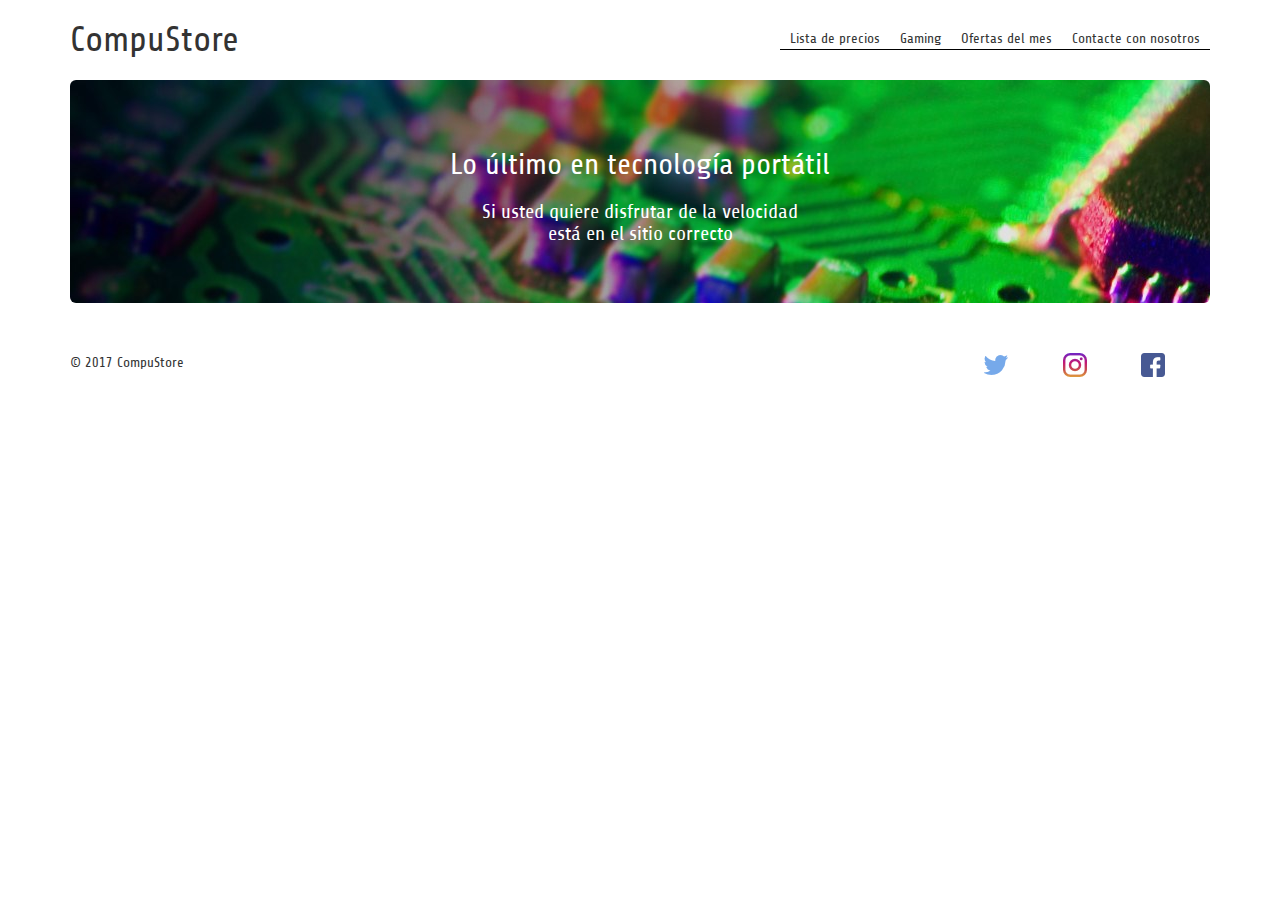
==== index.html @ b675bf7d "probando git hub" ====
<!DOCTYPE html>
<html>
<head>

  <meta charset="utf-8">
  <title>CompuStore</title>
  <link href="bootstrap.css" rel="stylesheet">
  <link href="bootstrap-theme.css" rel="stylesheet">
  <link href="https://fonts.googleapis.com/css?family=Share" rel="stylesheet">
  <link rel="stylesheet" type="text/css" href="main.css">

</head>

<body>

  <header class="container">
    <div class="row">
      <h1 class="col-sm-8">
        CompuStore
      </h1>
      <nav class="col-sm-8">
        <p>
          Lista de precios
        </p>
        <p>
          Gaming
        </p>
        <p>
          Ofertas del mes
        </p>
        <p>
          Contacte con nosotros
        </p>
      </nav>
    </div>
  </header>

  <section class="container">
    <div class="jumbotron">
      <div class="row text-center">
        <h2>Lo último en tecnología portátil</h2>
        <h3>Si usted quiere disfrutar de la velocidad <br>está en el sitio correcto</h3>
      </div>
    </div>
  </section>

  <footer class="container">
    <div class="row">
      <p class="col-sm-2">&copy; 2017 CompuStore</p>
      <ul class="col-sm-10">
        <li class="col-sm-1">
      <img src="icons/facebook.png">
        </li>
        <li class="col-sm-1">
      <img src="icons/instagram.png">
        </li>
        <li class="col-sm-1">
      <img src="icons/twitter.png">
        </li>
      </ul>
  </footer>

  </body>
  </html>
---- main.css ----
body {
  font-family: 'Share', Helvetica, serif;
}

header {
  padding: 20px 0 20px 0;
}

header .row {
  display: flex;
  align-items: center;
}

header nav {
  display: flex;
  justify-content: flex-end;
}

header h1 {
  margin: 0;
}

header p {
  border-bottom: 1px solid black;
  padding: 0 10px 0 10px;
  margin: 0;
}

.jumbotron {
  background-image: url('jumbotron.jpg');
}

.jumbotron h2 {
  font-size: 30px;
  color: white;
}

.jumbotron h3 {
  font-size: 20px;
  color: white;
}

footer p {
  padding: 0 20px;
  margin: 20px 0 20px 0;
}

footer ul.col-sm-10 {
  list-style: none;
  margin: 0;
}

footer li.col-sm-1 {
  padding: 0;
  float: right;
}

img {
  display: inline-flex;
  justify-content: flex-end;
  padding: 0 10px;
  margin: 20px 0 20px 0;
}
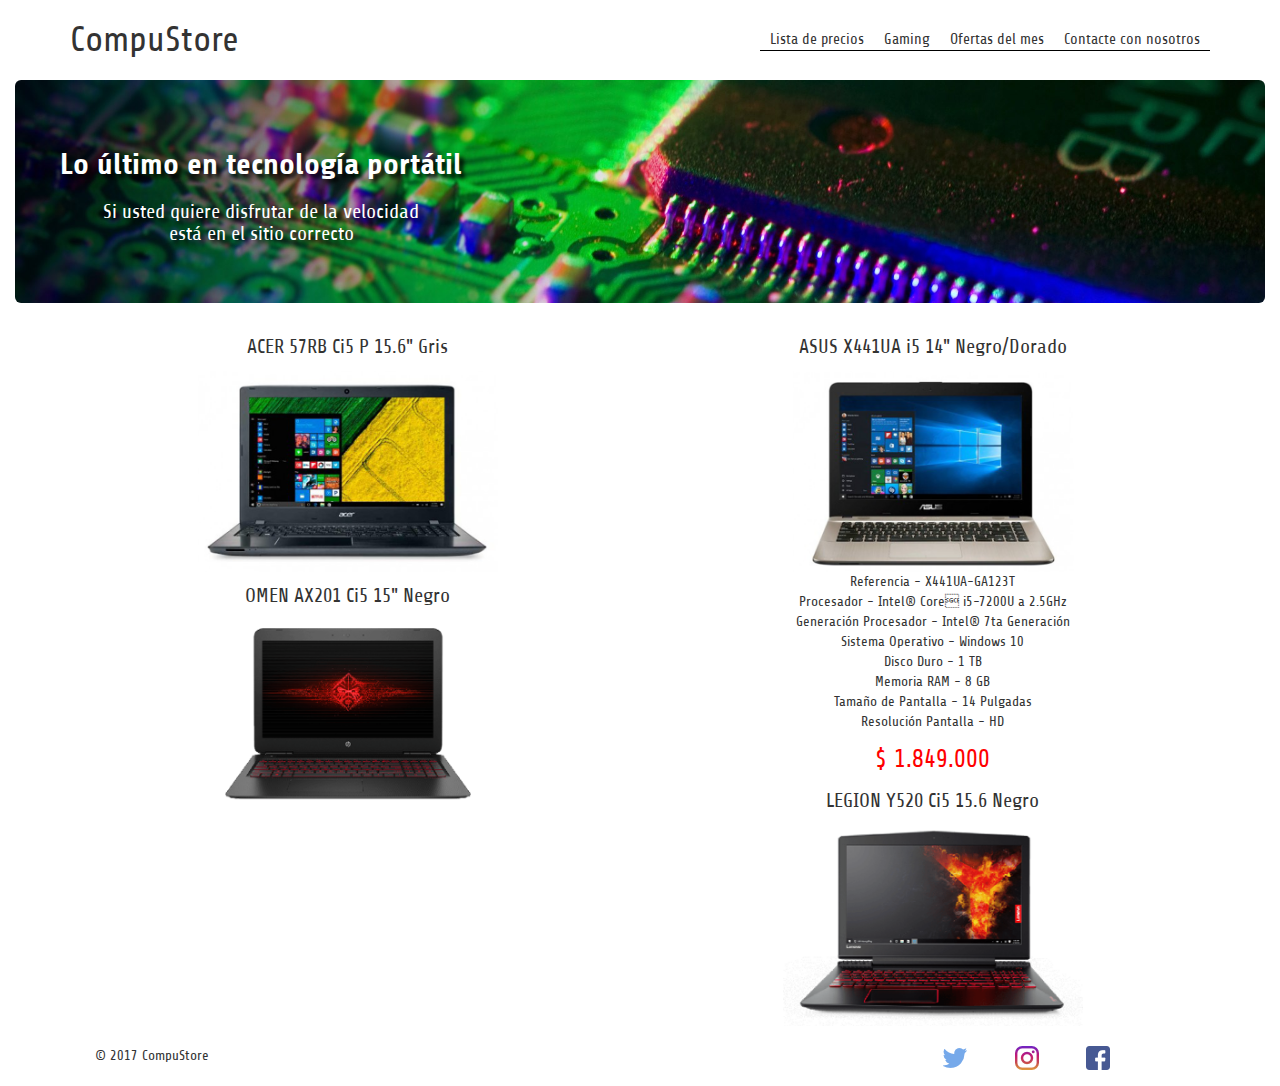
==== commit 3b498e4d: "Nuevos cambios" ====
--- a/index.html
+++ b/index.html
@@ -15,10 +15,10 @@
 
   <header class="container">
     <div class="row">
-      <h1 class="col-sm-8">
+      <h1 class="col-sm-6">
         CompuStore
       </h1>
-      <nav class="col-sm-8">
+      <nav class="col-sm-6">
         <p>
           Lista de precios
         </p>
@@ -35,7 +35,7 @@
     </div>
   </header>
 
-  <section class="container">
+  <section class="container-fluid">
     <div class="jumbotron">
       <div class="row text-center">
         <h2>Lo último en tecnología portátil</h2>
@@ -44,20 +44,55 @@
     </div>
   </section>
 
+  <section class="container">
+    <div class="row">
+
+      <figure class="col-sm-6" id="laptops"> <!--Primera columna de laptops-->
+        <p id="modelo">ACER 57RB Ci5 P 15.6" Gris</p>
+        <img src="laptops/acer.png" class="center-block img-responsive" id="laptops">
+        <p></p>
+        <p id="modelo">OMEN AX201 Ci5 15" Negro</p>
+        <img src="laptops/omen.png" class="center-block img-responsive" id="laptops">
+      </figure>
+
+      <figure class="col-sm-6" id="laptops"> <!--Segunda columna de laptops-->
+        <p id="modelo">ASUS X441UA i5 14" Negro/Dorado</p>
+        <img src="laptops/asus.png" class="center-block img-responsive" id="laptops">
+        <p>
+          Referencia -	X441UA-GA123T<br>
+          Procesador -	Intel® Core i5-7200U a 2.5GHz<br>
+          Generación Procesador -	Intel® 7ta Generación<br>
+          Sistema Operativo -	Windows 10<br>
+          Disco Duro - 1 TB<br>
+          Memoria RAM -	8 GB<br>
+          Tamaño de Pantalla - 14 Pulgadas<br>
+          Resolución Pantalla -	HD<br>
+        </p>
+        <p id="precio">$ 1.849.000</p>
+        <p id="modelo">LEGION Y520 Ci5 15.6 Negro</p>
+        <img src="laptops/legion.png" class="center-block img-responsive" id="laptops">
+      </figure>
+
+    </div>
+  </section>
+
   <footer class="container">
     <div class="row">
-      <p class="col-sm-2">&copy; 2017 CompuStore</p>
-      <ul class="col-sm-10">
-        <li class="col-sm-1">
-      <img src="icons/facebook.png">
+
+      <p class="col-sm-2" id="copyright">&copy; 2017 CompuStore</p>
+
+      <ul class="col-sm-9" id="listaderedes">
+        <li class="col-sm-1" id="redes">
+          <img src="icons/facebook.png" id="redes">
         </li>
-        <li class="col-sm-1">
-      <img src="icons/instagram.png">
+        <li class="col-sm-1" id="redes">
+          <img src="icons/instagram.png" id="redes">
         </li>
-        <li class="col-sm-1">
-      <img src="icons/twitter.png">
+        <li class="col-sm-1" id="redes">
+          <img src="icons/twitter.png" id="redes">
         </li>
       </ul>
+
   </footer>
 
   </body>
--- a/main.css
+++ b/main.css
@@ -21,16 +21,23 @@
 }
 
 header p {
+  font-size: 15px;
   border-bottom: 1px solid black;
   padding: 0 10px 0 10px;
   margin: 0;
 }
 
 .jumbotron {
+  display: flex;
+  align-items: center;
   background-image: url('jumbotron.jpg');
+  color: white;
+  background-size: cover;
+  text-shadow: 4px 4px 4px #000000;
 }
 
 .jumbotron h2 {
+  font-weight: bold;
   font-size: 30px;
   color: white;
 }
@@ -40,24 +47,49 @@
   color: white;
 }
 
-footer p {
-  padding: 0 20px;
-  margin: 20px 0 20px 0;
+figure p#modelo {
+  text-align: center;
+  font-size: 20px;
 }
 
-footer ul.col-sm-10 {
-  list-style: none;
-  margin: 0;
+figure p#precio {
+  font-size: 25px;
+  color: red;
 }
 
-footer li.col-sm-1 {
+figure p {
+  text-align: center;
+}
+
+img#laptops {
+  display: block;
+  width: 300px;
+  border: 0 0 0 0;
+}
+
+footer p#copyright {
+  padding: 0 20px;
+  margin-top: 20px;
+  margin-left: 20px;
+  margin-right: 0px;
+  margin-bottom: 20px;
+}
+
+footer ul#listaderedes {
+  list-style: none;
+  margin-right: 20px;
+  padding-left: 20px;
+  padding-right: 0;
+}
+
+footer li#redes {
   padding: 0;
   float: right;
 }
 
-img {
+img#redes {
   display: inline-flex;
   justify-content: flex-end;
   padding: 0 10px;
-  margin: 20px 0 20px 0;
+  margin: 20px 0 0 0;
 }
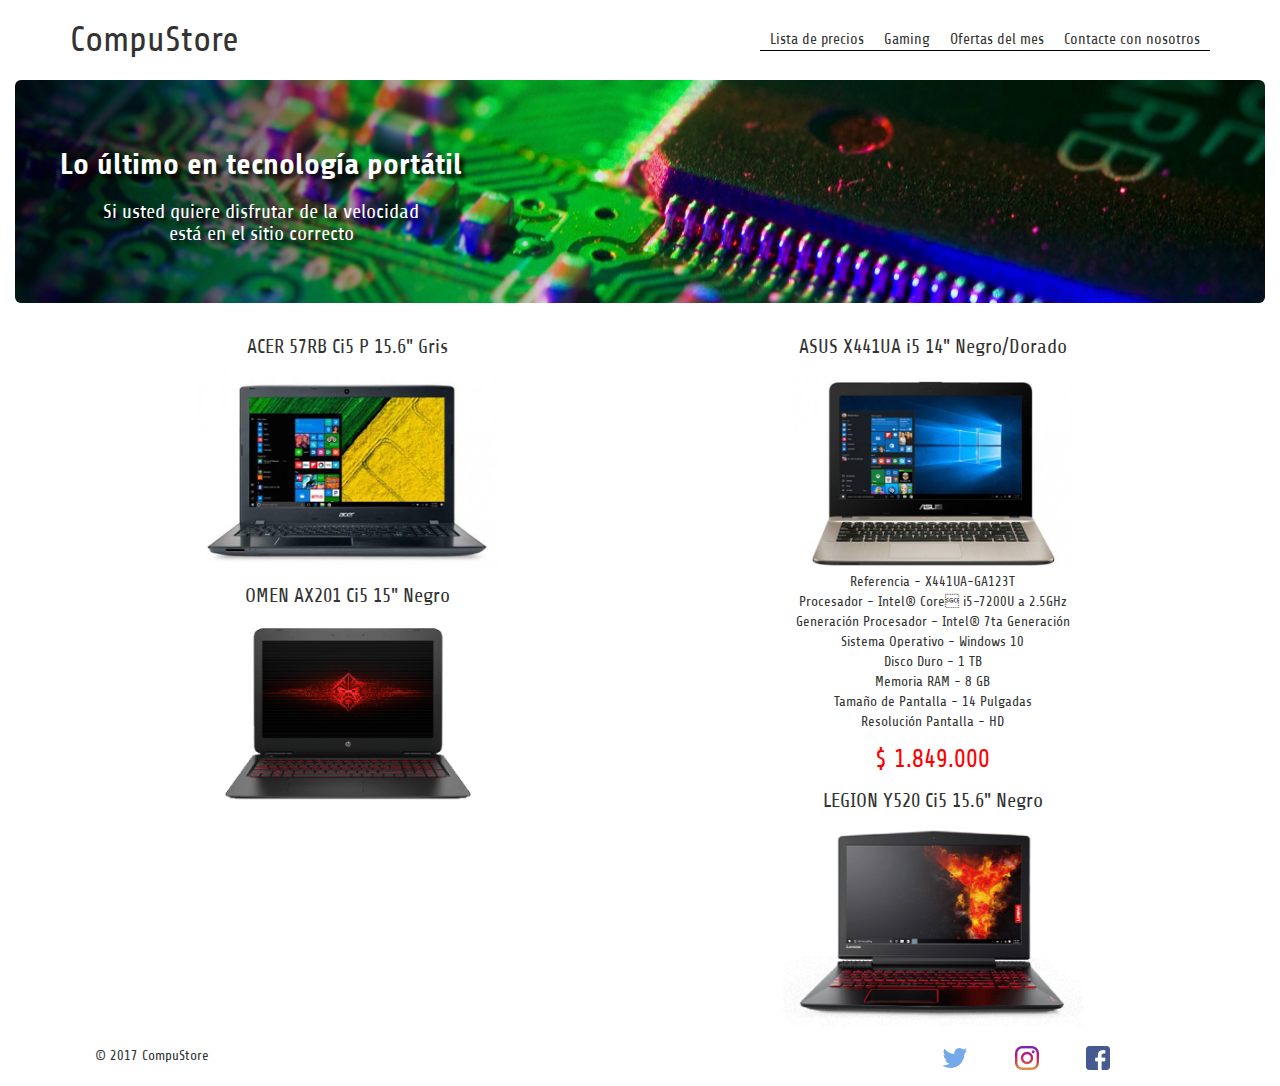
==== commit 840d6ab9: "Nuevos cambios" ====
--- a/index.html
+++ b/index.html
@@ -69,7 +69,7 @@
           Resolución Pantalla -	HD<br>
         </p>
         <p id="precio">$ 1.849.000</p>
-        <p id="modelo">LEGION Y520 Ci5 15.6 Negro</p>
+        <p id="modelo">LEGION Y520 Ci5 15.6" Negro</p>
         <img src="laptops/legion.png" class="center-block img-responsive" id="laptops">
       </figure>
 
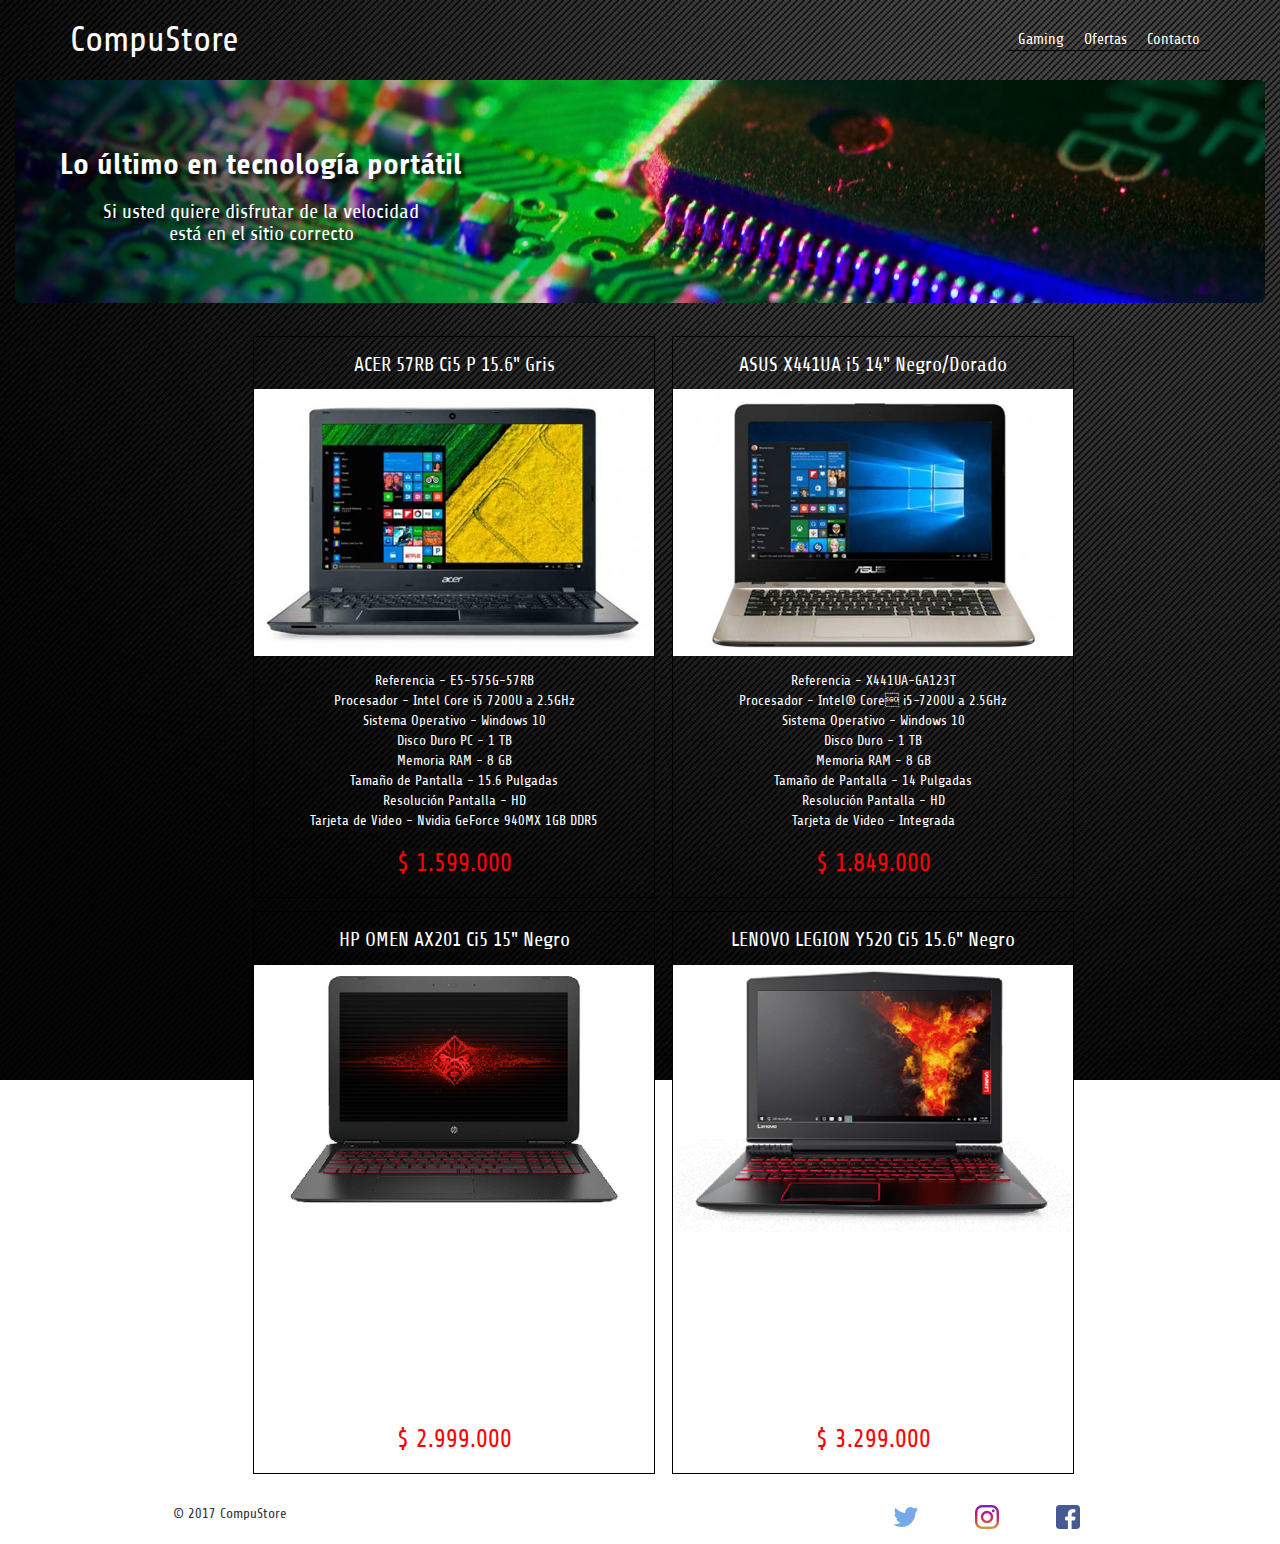
==== commit 0aeb6c2e: "140717" ====
--- a/index.html
+++ b/index.html
@@ -1,5 +1,5 @@
 <!DOCTYPE html>
-<html>
+<html lang="es">
 <head>
 
   <meta charset="utf-8">
@@ -8,6 +8,7 @@
   <link href="bootstrap-theme.css" rel="stylesheet">
   <link href="https://fonts.googleapis.com/css?family=Share" rel="stylesheet">
   <link rel="stylesheet" type="text/css" href="main.css">
+  <!--<link rel="stylesheet" href="/css/media-responsive.css">-->
 
 </head>
 
@@ -20,16 +21,13 @@
       </h1>
       <nav class="col-sm-6">
         <p>
-          Lista de precios
-        </p>
-        <p>
           Gaming
         </p>
         <p>
-          Ofertas del mes
+          Ofertas
         </p>
         <p>
-          Contacte con nosotros
+          Contacto
         </p>
       </nav>
     </div>
@@ -46,31 +44,75 @@
 
   <section class="container">
     <div class="row">
-
-      <figure class="col-sm-6" id="laptops"> <!--Primera columna de laptops-->
+      <div class="col-sm-2">
+      </div>
+      <figure class="col-sm-push-6" id="laptops"> <!--Primera columna de laptops-->
         <p id="modelo">ACER 57RB Ci5 P 15.6" Gris</p>
         <img src="laptops/acer.png" class="center-block img-responsive" id="laptops">
-        <p></p>
-        <p id="modelo">OMEN AX201 Ci5 15" Negro</p>
-        <img src="laptops/omen.png" class="center-block img-responsive" id="laptops">
+        <p>
+          Referencia -	E5-575G-57RB<br>
+          Procesador -	Intel Core i5 7200U a 2.5GHz<br>
+          Sistema Operativo -	Windows 10<br>
+          Disco Duro PC -	1 TB<br>
+          Memoria RAM -	8 GB<br>
+          Tamaño de Pantalla - 15.6 Pulgadas<br>
+          Resolución Pantalla -	HD<br>
+          Tarjeta de Video -	Nvidia GeForce 940MX 1GB DDR5
+        </p>
+        <p id="precio">$ 1.599.000</p>
       </figure>
 
-      <figure class="col-sm-6" id="laptops"> <!--Segunda columna de laptops-->
+      <figure class="col-sm-push-6" id="laptops"> <!--Segunda columna de laptops-->
         <p id="modelo">ASUS X441UA i5 14" Negro/Dorado</p>
         <img src="laptops/asus.png" class="center-block img-responsive" id="laptops">
         <p>
           Referencia -	X441UA-GA123T<br>
           Procesador -	Intel® Core i5-7200U a 2.5GHz<br>
-          Generación Procesador -	Intel® 7ta Generación<br>
           Sistema Operativo -	Windows 10<br>
           Disco Duro - 1 TB<br>
           Memoria RAM -	8 GB<br>
           Tamaño de Pantalla - 14 Pulgadas<br>
           Resolución Pantalla -	HD<br>
+          Tarjeta de Video -	Integrada
         </p>
         <p id="precio">$ 1.849.000</p>
-        <p id="modelo">LEGION Y520 Ci5 15.6" Negro</p>
+      </figure>
+
+
+
+      <figure class="col-sm-pull-6" id="laptops">
+        <p id="modelo">HP OMEN AX201 Ci5 15" Negro</p>
+        <img src="laptops/omen.png"  class="center-block img-responsive" id="laptops">
+        <p>
+          Referencia - 15-AX201LA<br>
+          Procesador - INTEL Core i5 7300HQ QC a 2.5GHz<br>
+          Sistema Operativo - Windows 10 Home<br>
+          Tarjeta Gráfica - Nvidia GeForce GTX 1050 GDDR5 de 4GB<br>
+          Disco Duro - 1TB<br>
+          Memoria RAM - 8 GB<br>
+          Tamaño de Pantalla - 15.6"<br>
+          Resolución Pantalla - Full HD
+        </p>
+        <p id="precio">$ 2.999.000</p>
+      </figure>
+
+      <div class="col-sm-2">
+      </div>
+
+      <figure class="col-sm-pull-6" id="laptops">
+        <p id="modelo">LENOVO LEGION Y520 Ci5 15.6" Negro</p>
         <img src="laptops/legion.png" class="center-block img-responsive" id="laptops">
+        <p>
+          Referencia - Y520-15IKBN<br>
+          Procesador - INTEL Core i5 7300HQ a 3.5GHz<br>
+          Sistema Operativo - Windows 10 Home<br>
+          Tarjeta Gráfica - Nvidia GeForce GTX 1060 GDDR5 de 3GB<br>
+          Disco Duro - 1TB<br>
+          Memoria RAM - 8 GB<br>
+          Tamaño de Pantalla - 15.6"<br>
+          Resolución Pantalla - Full HD
+        </p>
+        <p id="precio">$ 3.299.000</p>
       </figure>
 
     </div>
@@ -78,17 +120,22 @@
 
   <footer class="container">
     <div class="row">
+      <div class="col-sm-1">
+      </div>
 
-      <p class="col-sm-2" id="copyright">&copy; 2017 CompuStore</p>
+      <p class="col-xs-5" id="copyright">&copy; 2017 CompuStore</p>
 
-      <ul class="col-sm-9" id="listaderedes">
-        <li class="col-sm-1" id="redes">
+      <div class="col-sm-3">
+      </div>
+
+      <ul class="col-sm-5" id="listaderedes">
+        <li class="col-sm-2" id="redes">
           <img src="icons/facebook.png" id="redes">
         </li>
-        <li class="col-sm-1" id="redes">
+        <li class="col-sm-2" id="redes">
           <img src="icons/instagram.png" id="redes">
         </li>
-        <li class="col-sm-1" id="redes">
+        <li class="col-sm-2" id="redes">
           <img src="icons/twitter.png" id="redes">
         </li>
       </ul>
--- a/main.css
+++ b/main.css
@@ -1,5 +1,7 @@
+
 body {
   font-family: 'Share', Helvetica, serif;
+  background: url('background.jpeg') no-repeat fixed;
 }
 
 header {
@@ -18,13 +20,16 @@
 
 header h1 {
   margin: 0;
+  color: white;
 }
 
 header p {
   font-size: 15px;
   border-bottom: 1px solid black;
+  border right: 0.5px solid black;
   padding: 0 10px 0 10px;
   margin: 0;
+  color: white;
 }
 
 .jumbotron {
@@ -50,35 +55,49 @@
 figure p#modelo {
   text-align: center;
   font-size: 20px;
+  color: white;
+  margin-top: 14px;
+}
+
+figure {
+  display: inline-block;
 }
 
 figure p#precio {
   font-size: 25px;
   color: red;
+  padding: 5px;
+}
+
+figure#laptops {
+  border: 1px solid black;
+  margin: 3px 10px 10px 3px;
+  justify-content: center;
 }
 
 figure p {
   text-align: center;
+  color: white;
 }
 
 img#laptops {
   display: block;
-  width: 300px;
-  border: 0 0 0 0;
+  width: 400px;
+  margin-bottom: 15px;
 }
 
 footer p#copyright {
   padding: 0 20px;
   margin-top: 20px;
-  margin-left: 20px;
-  margin-right: 0px;
+  margin-left: 0;
+  margin-right: 0;
   margin-bottom: 20px;
 }
 
 footer ul#listaderedes {
   list-style: none;
-  margin-right: 20px;
-  padding-left: 20px;
+  margin-right: 0;
+  padding-left: 0;
   padding-right: 0;
 }
 
@@ -93,3 +112,15 @@
   padding: 0 10px;
   margin: 20px 0 0 0;
 }
+
+@media (min-width: 720px) {
+  header.p {
+    display: inline-flex;
+  }
+}
+
+@media (min-width: 720px) {
+  .jumbotron {
+
+  }
+}
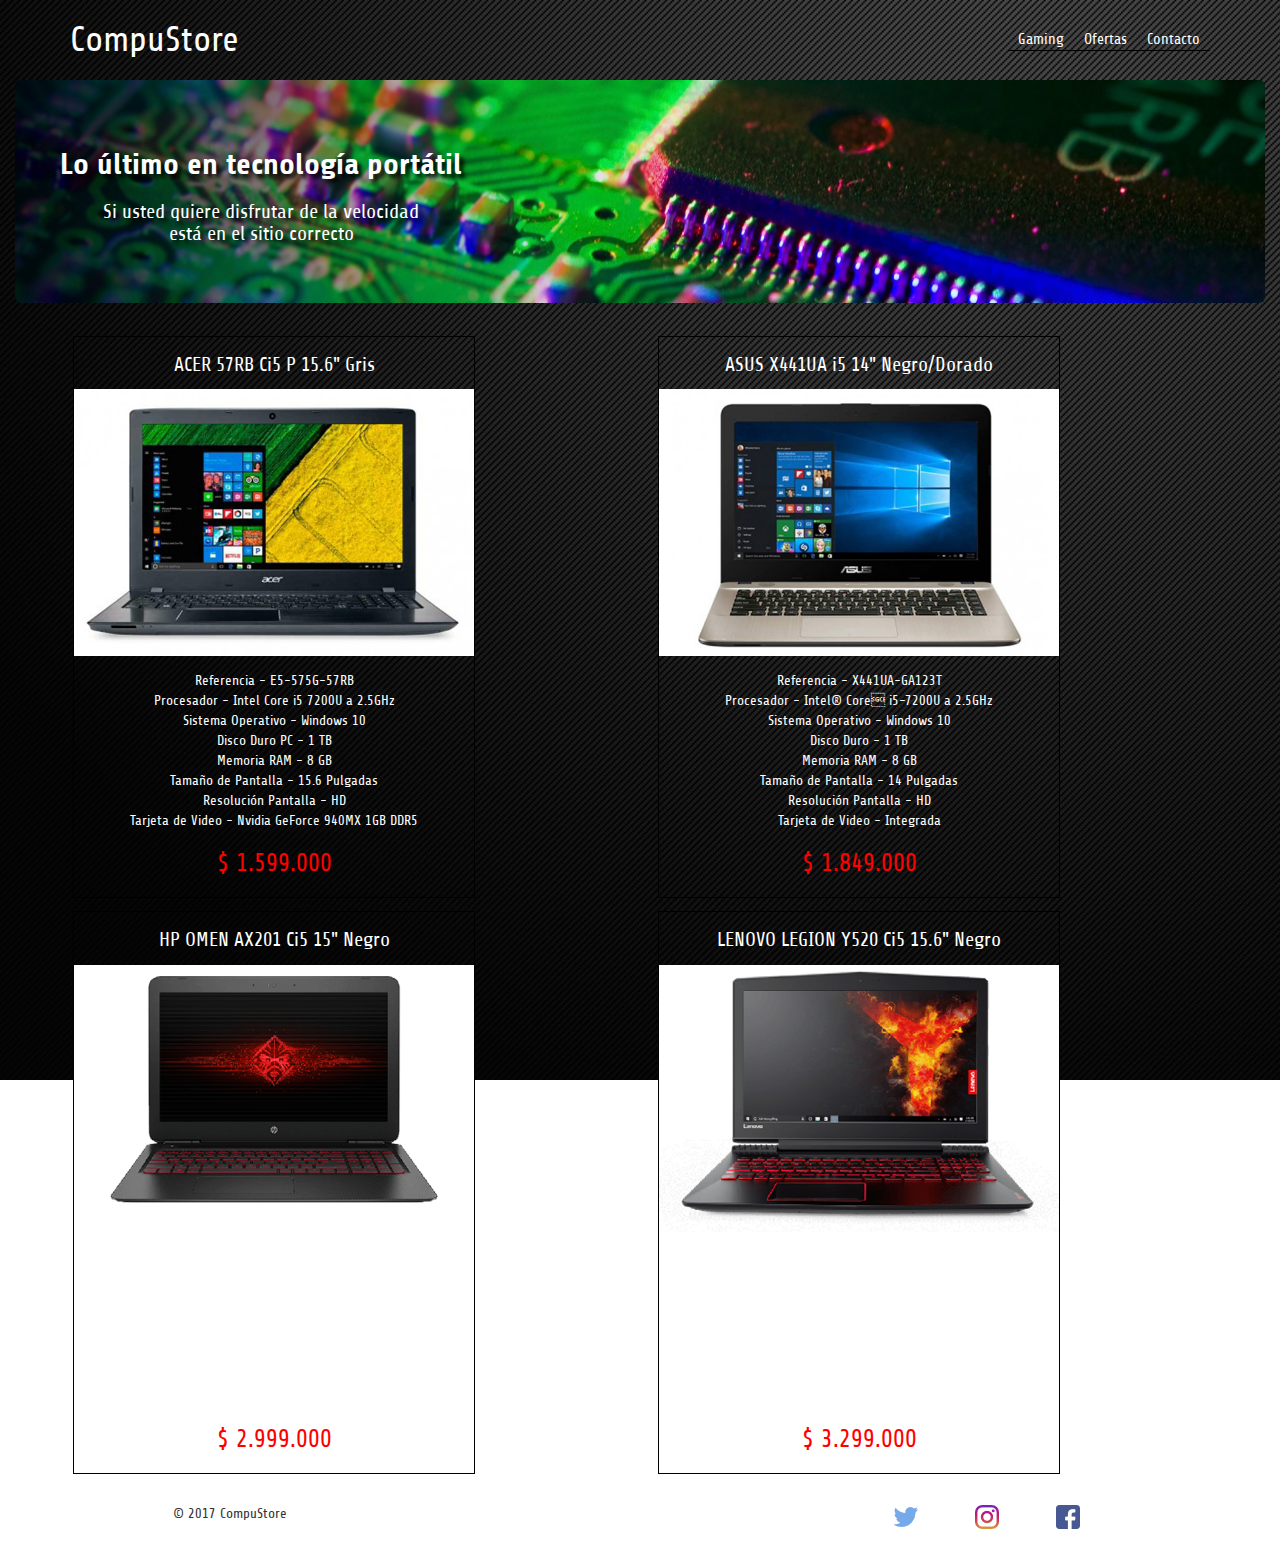
==== commit 52477790: "e" ====
--- a/index.html
+++ b/index.html
@@ -44,24 +44,32 @@
 
   <section class="container">
     <div class="row">
-      <div class="col-sm-2">
+      <!-- <div class="col-sm-2">   
+      ACA ESTE DIV NO ESTA HACIENDO NADA, ESTA VACIO
+      </div> -->
+
+
+      <!-- LAS COLUMNAS SE UTLIZAN DE ESTA FORMA PARA QUE SEA DINAMICO SEGUN LA PANTALLA -->
+      <div class="col-lg-6 col-md-6 col-sm-12 col-xs-12">
+        <figure class="col-sm-push-2" id="laptops"> <!--Primera columna de laptops-->
+          <p id="modelo">ACER 57RB Ci5 P 15.6" Gris</p>
+          <img src="laptops/acer.png" class="center-block img-responsive" id="laptops">
+          <p>
+            Referencia -	E5-575G-57RB<br>
+            Procesador -	Intel Core i5 7200U a 2.5GHz<br>
+            Sistema Operativo -	Windows 10<br>
+            Disco Duro PC -	1 TB<br>
+            Memoria RAM -	8 GB<br>
+            Tamaño de Pantalla - 15.6 Pulgadas<br>
+            Resolución Pantalla -	HD<br>
+            Tarjeta de Video -	Nvidia GeForce 940MX 1GB DDR5
+          </p>
+          <p id="precio">$ 1.599.000</p>
+        </figure>
       </div>
-      <figure class="col-sm-push-6" id="laptops"> <!--Primera columna de laptops-->
-        <p id="modelo">ACER 57RB Ci5 P 15.6" Gris</p>
-        <img src="laptops/acer.png" class="center-block img-responsive" id="laptops">
-        <p>
-          Referencia -	E5-575G-57RB<br>
-          Procesador -	Intel Core i5 7200U a 2.5GHz<br>
-          Sistema Operativo -	Windows 10<br>
-          Disco Duro PC -	1 TB<br>
-          Memoria RAM -	8 GB<br>
-          Tamaño de Pantalla - 15.6 Pulgadas<br>
-          Resolución Pantalla -	HD<br>
-          Tarjeta de Video -	Nvidia GeForce 940MX 1GB DDR5
-        </p>
-        <p id="precio">$ 1.599.000</p>
-      </figure>
+      <!-- LAS COLUMNAS SE UTLIZAN DE ESTA FORMA PARA QUE SEA DINAMICO SEGUN LA PANTALLA -->
 
+      <div class="col-lg-6 col-md-6 col-sm-12 col-xs-12">
       <figure class="col-sm-push-6" id="laptops"> <!--Segunda columna de laptops-->
         <p id="modelo">ASUS X441UA i5 14" Negro/Dorado</p>
         <img src="laptops/asus.png" class="center-block img-responsive" id="laptops">
@@ -77,9 +85,10 @@
         </p>
         <p id="precio">$ 1.849.000</p>
       </figure>
+      </div>
 
 
-
+      <div class="col-lg-6 col-md-6 col-sm-12 col-xs-12">
       <figure class="col-sm-pull-6" id="laptops">
         <p id="modelo">HP OMEN AX201 Ci5 15" Negro</p>
         <img src="laptops/omen.png"  class="center-block img-responsive" id="laptops">
@@ -95,10 +104,13 @@
         </p>
         <p id="precio">$ 2.999.000</p>
       </figure>
-
-      <div class="col-sm-2">
       </div>
 
+      <!-- <div class="col-sm-2">
+      ESTOS DIVS PARA CORRER ESPACIOS SON MALA PRACTICA
+      </div> -->
+
+      <div class="col-lg-6 col-md-6 col-sm-12 col-xs-12">
       <figure class="col-sm-pull-6" id="laptops">
         <p id="modelo">LENOVO LEGION Y520 Ci5 15.6" Negro</p>
         <img src="laptops/legion.png" class="center-block img-responsive" id="laptops">
@@ -114,7 +126,7 @@
         </p>
         <p id="precio">$ 3.299.000</p>
       </figure>
-
+      </div>
     </div>
   </section>
 
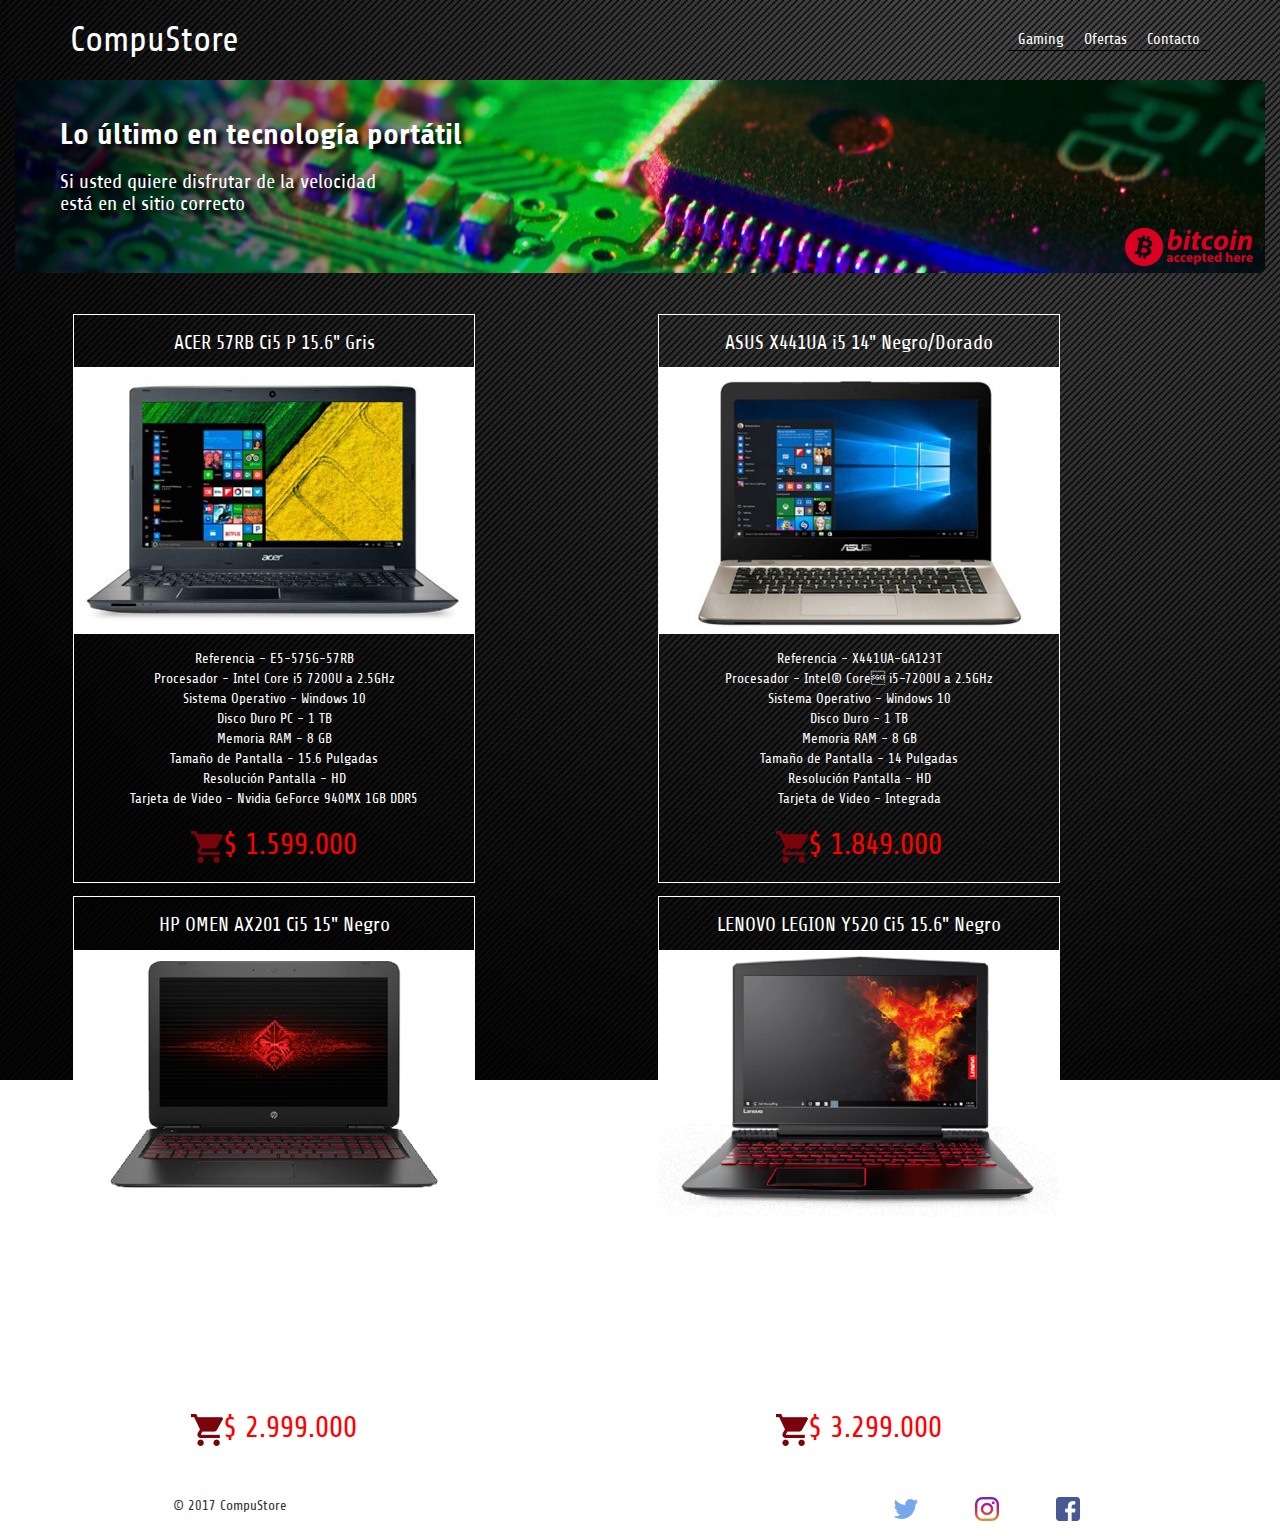
==== commit ed68db2d: "150717" ====
--- a/index.html
+++ b/index.html
@@ -27,7 +27,7 @@
           Ofertas
         </p>
         <p>
-          Contacto
+          <a href="contacto/contact.html" id="contacto">Contacto</a>
         </p>
       </nav>
     </div>
@@ -35,39 +35,34 @@
 
   <section class="container-fluid">
     <div class="jumbotron">
-      <div class="row text-center">
+      <div class="row">
         <h2>Lo último en tecnología portátil</h2>
         <h3>Si usted quiere disfrutar de la velocidad <br>está en el sitio correcto</h3>
       </div>
     </div>
+    <img src="icons/bitcoin-accepted.png" class="bitcoin">
   </section>
 
   <section class="container">
     <div class="row">
-      <!-- <div class="col-sm-2">   
-      ACA ESTE DIV NO ESTA HACIENDO NADA, ESTA VACIO
-      </div> -->
 
-
-      <!-- LAS COLUMNAS SE UTLIZAN DE ESTA FORMA PARA QUE SEA DINAMICO SEGUN LA PANTALLA -->
       <div class="col-lg-6 col-md-6 col-sm-12 col-xs-12">
-        <figure class="col-sm-push-2" id="laptops"> <!--Primera columna de laptops-->
-          <p id="modelo">ACER 57RB Ci5 P 15.6" Gris</p>
-          <img src="laptops/acer.png" class="center-block img-responsive" id="laptops">
-          <p>
-            Referencia -	E5-575G-57RB<br>
-            Procesador -	Intel Core i5 7200U a 2.5GHz<br>
-            Sistema Operativo -	Windows 10<br>
-            Disco Duro PC -	1 TB<br>
-            Memoria RAM -	8 GB<br>
-            Tamaño de Pantalla - 15.6 Pulgadas<br>
-            Resolución Pantalla -	HD<br>
-            Tarjeta de Video -	Nvidia GeForce 940MX 1GB DDR5
-          </p>
-          <p id="precio">$ 1.599.000</p>
-        </figure>
+      <figure class="col-sm-push-6" id="laptops"> <!--Primera columna de laptops-->
+        <p id="modelo">ACER 57RB Ci5 P 15.6" Gris</p>
+        <img src="laptops/acer.png" class="center-block img-responsive" id="laptops">
+        <p>
+          Referencia -	E5-575G-57RB<br>
+          Procesador -	Intel Core i5 7200U a 2.5GHz<br>
+          Sistema Operativo -	Windows 10<br>
+          Disco Duro PC -	1 TB<br>
+          Memoria RAM -	8 GB<br>
+          Tamaño de Pantalla - 15.6 Pulgadas<br>
+          Resolución Pantalla -	HD<br>
+          Tarjeta de Video -	Nvidia GeForce 940MX 1GB DDR5
+        </p>
+        <a href="" data-toggle="modal" data-target="#producto1"><p id="precio"><img src="icons/compra.png" />$ 1.599.000</p></a>
+      </figure>
       </div>
-      <!-- LAS COLUMNAS SE UTLIZAN DE ESTA FORMA PARA QUE SEA DINAMICO SEGUN LA PANTALLA -->
 
       <div class="col-lg-6 col-md-6 col-sm-12 col-xs-12">
       <figure class="col-sm-push-6" id="laptops"> <!--Segunda columna de laptops-->
@@ -83,10 +78,9 @@
           Resolución Pantalla -	HD<br>
           Tarjeta de Video -	Integrada
         </p>
-        <p id="precio">$ 1.849.000</p>
+        <a href="compra/compraasus.html"><p id="precio"><img src="icons/compra.png" />$ 1.849.000</p></a>
       </figure>
       </div>
-
 
       <div class="col-lg-6 col-md-6 col-sm-12 col-xs-12">
       <figure class="col-sm-pull-6" id="laptops">
@@ -102,13 +96,9 @@
           Tamaño de Pantalla - 15.6"<br>
           Resolución Pantalla - Full HD
         </p>
-        <p id="precio">$ 2.999.000</p>
+        <a href="compra/compraomen.html"><p id="precio"><img src="icons/compra.png" />$ 2.999.000</p></a>
       </figure>
       </div>
-
-      <!-- <div class="col-sm-2">
-      ESTOS DIVS PARA CORRER ESPACIOS SON MALA PRACTICA
-      </div> -->
 
       <div class="col-lg-6 col-md-6 col-sm-12 col-xs-12">
       <figure class="col-sm-pull-6" id="laptops">
@@ -124,10 +114,9 @@
           Tamaño de Pantalla - 15.6"<br>
           Resolución Pantalla - Full HD
         </p>
-        <p id="precio">$ 3.299.000</p>
+        <a href="compra/compralegion.html"><p id="precio"><img src="icons/compra.png" />$ 3.299.000</p></a>
       </figure>
       </div>
-    </div>
   </section>
 
   <footer class="container">
@@ -154,5 +143,35 @@
 
   </footer>
 
+  <!-- modal Precio Producto 1 -->
+<div id="producto1" class="modal fade">
+<div class="modal-dialog" role="document">
+  <div class="modal-content">
+    <div class="modal-header">
+      <h5 class="modal-title">Modal title</h5>
+      <button type="button" class="close" data-dismiss="modal" aria-label="Close">
+        <span aria-hidden="true">&times;</span>
+      </button>
+    </div>
+    <div class="modal-body">
+      <div class="form-group">
+        <label for="">Nombre</label>
+        <input type="text" class="form-control" id="" placeholder="">
+        <p class="help-block">nombre importante</p>
+      </div>
+    </div>
+    <div class="modal-footer">
+      <button type="button" class="btn btn-primary">Save changes</button>
+      <button type="button" class="btn btn-secondary" data-dismiss="modal">Close</button>
+    </div>
+  </div>
+</div>
+</div>
+  <!-- Fin -->
+
+<!-- script´s generales -->
+<script src="https://ajax.googleapis.com/ajax/libs/jquery/3.2.1/jquery.min.js"></script>
+<script type="text/javascript" src="https://maxcdn.bootstrapcdn.com/bootstrap/3.3.7/js/bootstrap.min.js"></script>
+<!-- fin -->
   </body>
   </html>
--- a/main.css
+++ b/main.css
@@ -32,6 +32,10 @@
   color: white;
 }
 
+#contacto {
+  color: white;
+}
+
 .jumbotron {
   display: flex;
   align-items: center;
@@ -45,11 +49,19 @@
   font-weight: bold;
   font-size: 30px;
   color: white;
+  margin-top: -10px;
 }
 
 .jumbotron h3 {
   font-size: 20px;
   color: white;
+}
+
+.bitcoin {
+  display: block;
+  float: right;
+  margin-top: -120px;
+  margin-right: 12px;
 }
 
 figure p#modelo {
@@ -64,13 +76,13 @@
 }
 
 figure p#precio {
-  font-size: 25px;
+  font-size: 30px;
   color: red;
   padding: 5px;
 }
 
 figure#laptops {
-  border: 1px solid black;
+  border: 1px solid white;
   margin: 3px 10px 10px 3px;
   justify-content: center;
 }
